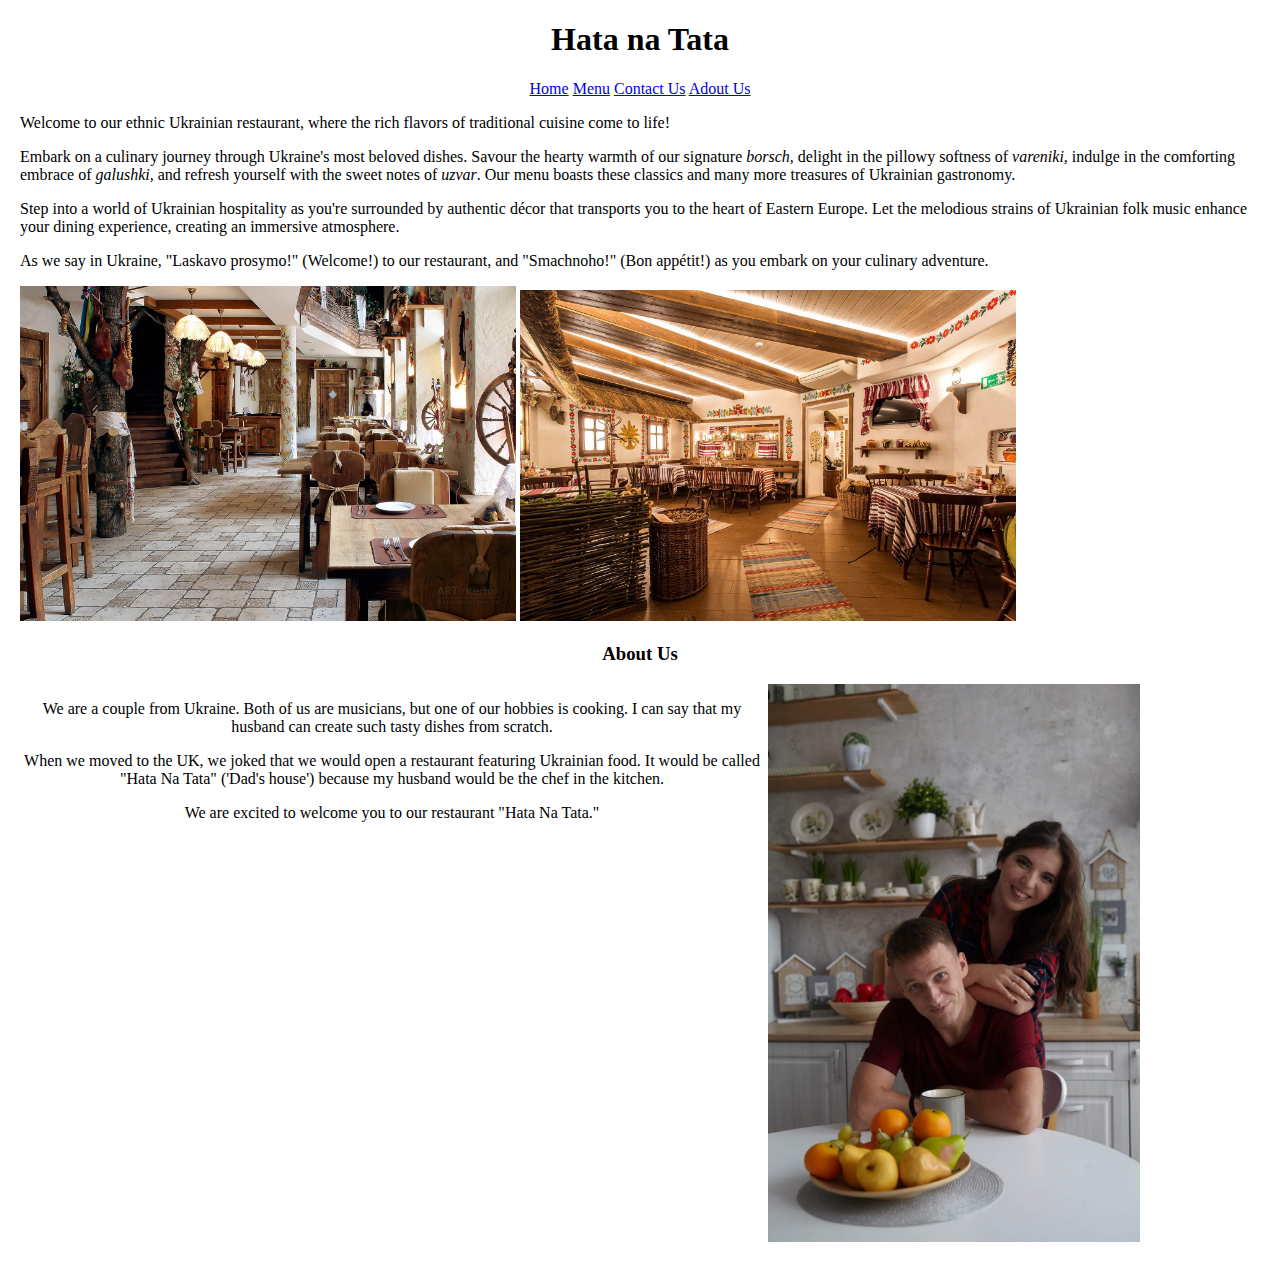
==== index.html @ bf631e07 "Add files and pictures from desktop add alternative text to images in the index file" ====
<!DOCTYPE html>

<html lang="en-UK">
    <head>
        <meta charset="utf-8">

        <title>Hata na Tata</title>

        <!-- Load external CSS styles -->
        <link rel="stylesheet" href="styles.css">
 <!-- Load external JavaScript -->
        <script src="scripts.js"></script>
    </head>

    <body>

        <header id="home">
          <h1>Hata na Tata</h1>
          </header>
      <nav>
        <a href="#Home">Home</a>
        <a href="menu.html">Menu</a>
        <a href="#contact">Contact Us</a>
        <a href="#about">Adout Us</a>
      </nav>
        <div>
        <p>Welcome to our ethnic Ukrainian restaurant, where the rich flavors of traditional cuisine come to life!</p>
        <p>Embark on a culinary journey through Ukraine's most beloved dishes. Savour the hearty warmth of our signature <em>borsch</em>, delight in the pillowy softness of <em>vareniki,</em> indulge in the comforting embrace of <em>galushki,</em> and refresh yourself with the sweet notes of <em>uzvar</em>. Our menu boasts these classics and many more treasures of Ukrainian gastronomy.</p>
        <p>Step into a world of Ukrainian hospitality as you're surrounded by authentic décor that transports you to the heart of Eastern Europe. Let the melodious strains of Ukrainian folk music enhance your dining experience, creating an immersive atmosphere.</p>
        <p>As we say in Ukraine, "Laskavo prosymo!" (Welcome!) to our restaurant, and "Smachnoho!" (Bon appétit!) as you embark on your culinary adventure.</p>
        </div>
       <img src="restaurant_web09.jpg" alt="Restaurant with Ukrainian ethnic interior" width="40%">
        <img src="restoran-v-ukrainskom-stile.jpg" alt="Restaurant with Ukrainian ethnic interior" width="40%">
    <h3 id="about">About Us</h3>
    <div class="about-block">
       <p>We are a couple from Ukraine. Both of us are musicians, but one of our hobbies is cooking. I can say that my husband can create such tasty dishes from scratch. </p>
       <p> When we moved to the UK, we joked that we would open a restaurant featuring Ukrainian food. It would be called "Hata Na Tata" ('Dad's house') because my husband would be the chef in the kitchen. </p>
       <p>We are excited to welcome you to our restaurant "Hata Na Tata."</p>
    </div>
        <img src="IMG-1381e5f2d7cb8413e461cea96f832598-V.jpg" width="30%" height="40%" alt="Happy family couple at the dining table">
    </body>

</html>
---- styles.css ----
body {
    display: block;
    margin: 20px;
}
h1 {
    text-align: center;
}
h3 {
    text-align: center;
}
nav {
        text-align: center;

}
.about-block {
    display: inline-block;
    text-align: center;
    vertical-align: top;
    width: 60%;
}
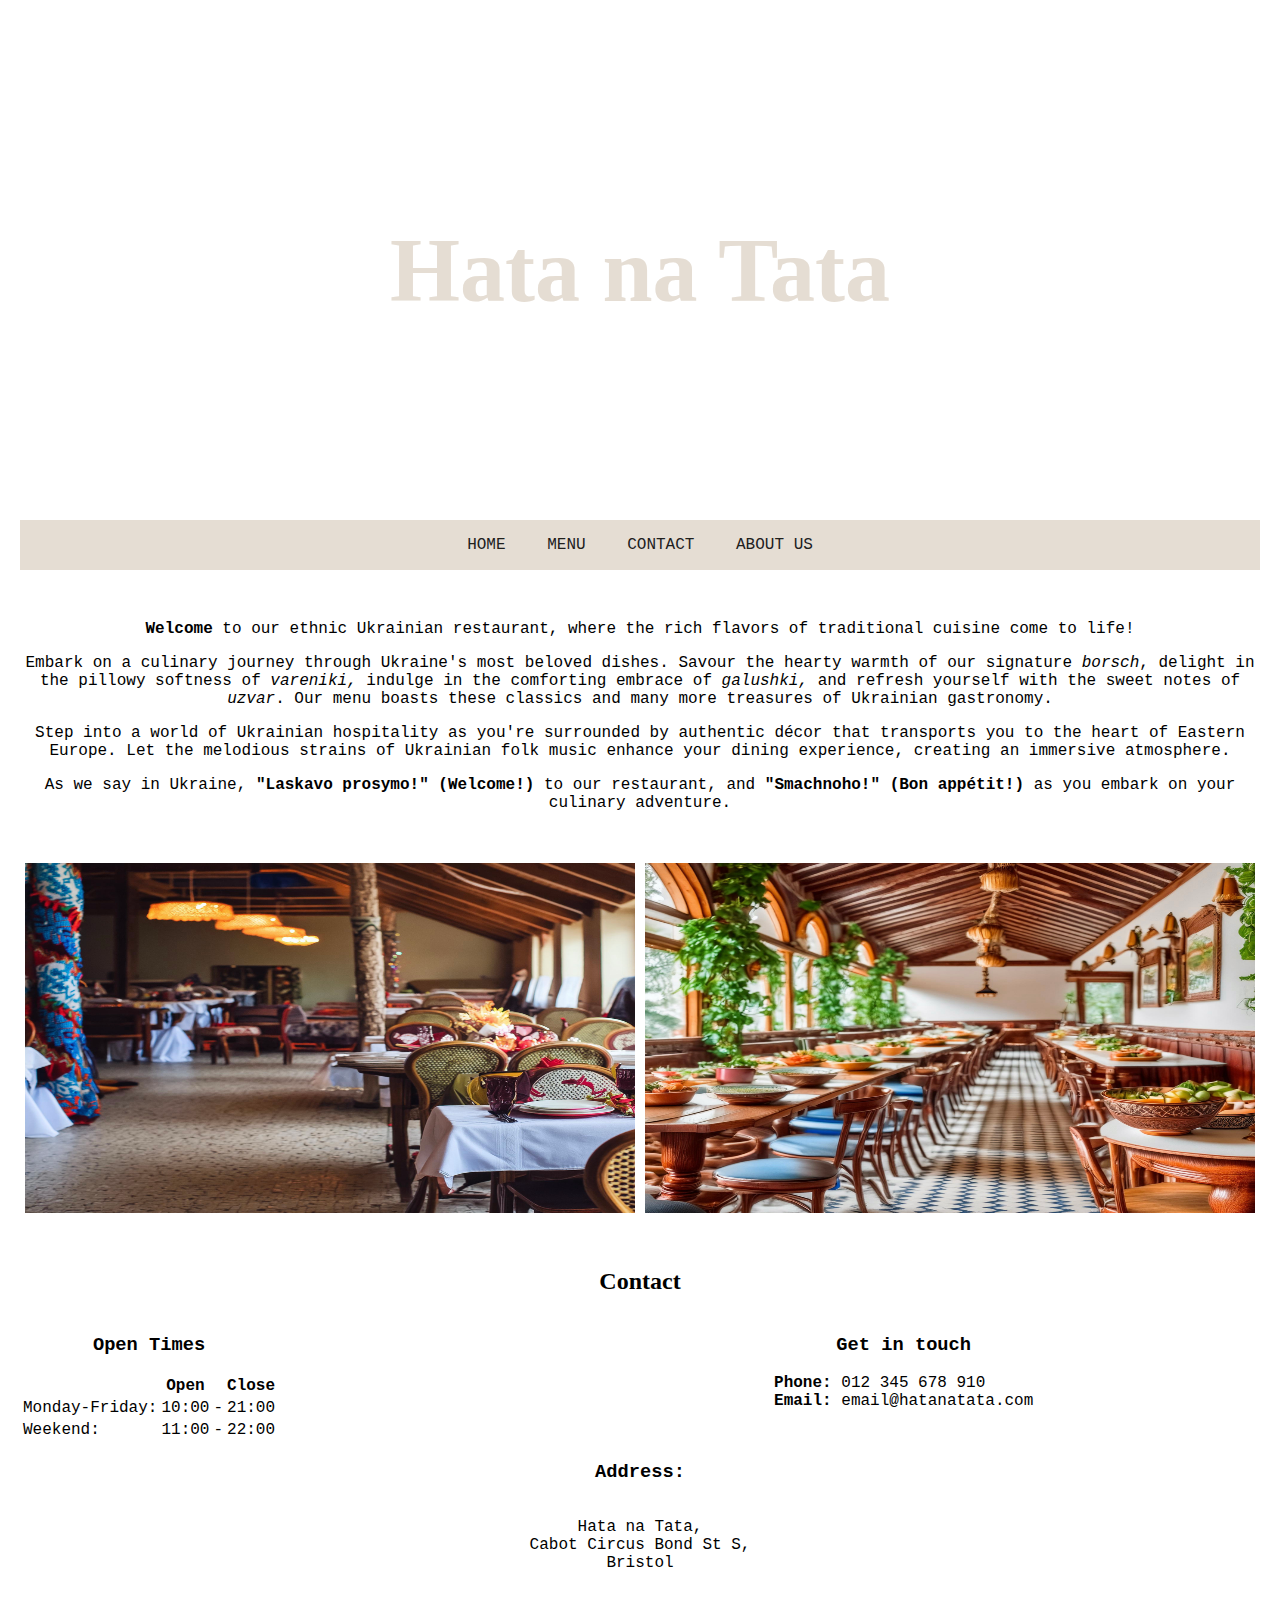
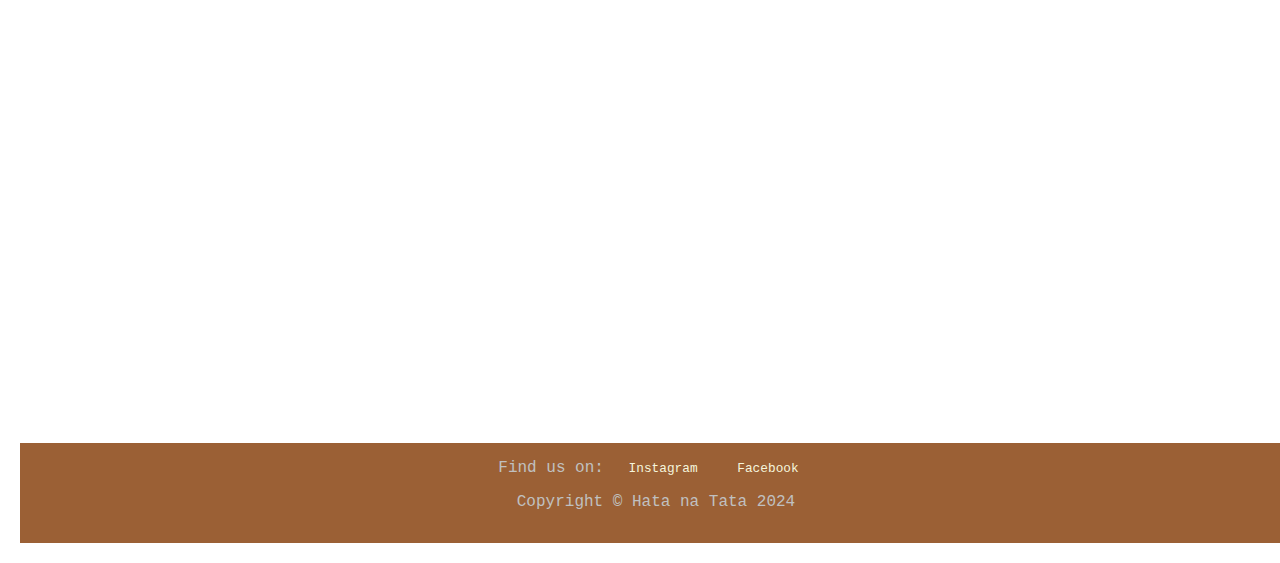
==== commit e980ada8: "create about.html" ====
--- a/index.html
+++ b/index.html
@@ -7,37 +7,89 @@
         <title>Hata na Tata</title>
 
         <!-- Load external CSS styles -->
-        <link rel="stylesheet" href="styles.css">
+        <link rel="stylesheet" href="assets/CSS/styles.css">
  <!-- Load external JavaScript -->
         <script src="scripts.js"></script>
     </head>
 
     <body>
-
-        <header id="home">
-          <h1>Hata na Tata</h1>
+        <header id="home" class="flex">
+            <div class="head">
+                <h1>Hata na Tata</h1>
+            </div>
           </header>
-      <nav>
-        <a href="#Home">Home</a>
-        <a href="menu.html">Menu</a>
-        <a href="#contact">Contact Us</a>
-        <a href="#about">Adout Us</a>
-      </nav>
-        <div>
-        <p>Welcome to our ethnic Ukrainian restaurant, where the rich flavors of traditional cuisine come to life!</p>
+          <nav>
+            <a href="#home">Home</a>
+            <a href="menu.html">Menu</a>
+            <a href="#contact">Contact</a>
+            <a href="about.html">About Us</a>
+          </nav>
+        <div class="text-center">
+        <p><strong>Welcome</strong> to our ethnic Ukrainian restaurant, where the rich flavors of traditional cuisine come to life!</p>
         <p>Embark on a culinary journey through Ukraine's most beloved dishes. Savour the hearty warmth of our signature <em>borsch</em>, delight in the pillowy softness of <em>vareniki,</em> indulge in the comforting embrace of <em>galushki,</em> and refresh yourself with the sweet notes of <em>uzvar</em>. Our menu boasts these classics and many more treasures of Ukrainian gastronomy.</p>
         <p>Step into a world of Ukrainian hospitality as you're surrounded by authentic décor that transports you to the heart of Eastern Europe. Let the melodious strains of Ukrainian folk music enhance your dining experience, creating an immersive atmosphere.</p>
-        <p>As we say in Ukraine, "Laskavo prosymo!" (Welcome!) to our restaurant, and "Smachnoho!" (Bon appétit!) as you embark on your culinary adventure.</p>
+        <p>As we say in Ukraine, <strong>"Laskavo prosymo!" (Welcome!)</strong> to our restaurant, and <strong>"Smachnoho!" (Bon appétit!) </strong> as you embark on your culinary adventure.</p>
         </div>
-       <img src="restaurant_web09.jpg" alt="Restaurant with Ukrainian ethnic interior" width="40%">
-        <img src="restoran-v-ukrainskom-stile.jpg" alt="Restaurant with Ukrainian ethnic interior" width="40%">
-    <h3 id="about">About Us</h3>
-    <div class="about-block">
-       <p>We are a couple from Ukraine. Both of us are musicians, but one of our hobbies is cooking. I can say that my husband can create such tasty dishes from scratch. </p>
-       <p> When we moved to the UK, we joked that we would open a restaurant featuring Ukrainian food. It would be called "Hata Na Tata" ('Dad's house') because my husband would be the chef in the kitchen. </p>
-       <p>We are excited to welcome you to our restaurant "Hata Na Tata."</p>
+        <div class="flex">
+      <div class="image-box">
+        <img src="assets/images/interier1.jpeg" alt="Restaurant with Ukrainian ethnic interior">
+      </div>
+      <div class="image-box">
+        <img src="assets/images/interier2.jpeg" alt="Restaurant with Ukrainian ethnic interior">
+      </div>
     </div>
-        <img src="IMG-1381e5f2d7cb8413e461cea96f832598-V.jpg" width="30%" height="40%" alt="Happy family couple at the dining table">
+        <section id="contact">
+            <h2>Contact</h2>
+            <div class="contact-container">
+                <div class="flex-table">
+                    <h3 text-align="center">Open Times</h3>
+                <table>
+                    <tr>
+                        <th></th>
+                        <th>Open</th>
+                        <th></th>
+                        <th>Close</th>
+                    </tr>
+                    <tr>
+                        <td>Monday-Friday: </td>
+                        <td>10:00</td>
+                        <td>-</td>
+                        <td>21:00</td>
+                    </tr>
+                    <tr>
+                        <td>Weekend: </td>
+                        <td>11:00</td>
+                        <td>-</td>
+                        <td>22:00</td>
+                    </tr>
+                </table>
+            </div>
+           <div class="flex-right">
+            <h3>Get in touch</h3>
+		<div>
+		<span class="bold">Phone: </span>
+		<span>012 345 678 910</span>
+		</div>
+		<div>
+		<span class="bold">Email: </span>
+		<span>email@hatanatata.com</span>
+		</div>
+	</div>
+</div>
+<h3>Address:</h3>
+<div class="flex">
+    <p>Hata na Tata,  <br> Cabot Circus
+        Bond St S, <br> Bristol</p>
+    </div>
+        </section>
+        <section>
+            <iframe src="https://www.google.com/maps/embed?pb=!1m18!1m12!1m3!1d2485.992519890851!2d-2.5873366737198427!3d51.45829377180225!2m3!1f0!2f0!3f0!3m2!1i1024!2i768!4f13.1!3m3!1m2!1s0x48718e708ced15cd%3A0x11d99c49c31a1395!2sCabot%20Circus!5e0!3m2!1sen!2suk!4v1721044052066!5m2!1sen!2suk" width="100%" height="450" style="border:0;" allowfullscreen="" loading="lazy" referrerpolicy="no-referrer-when-downgrade" title="Location of the restaurant"></iframe>
+        </section>
+        <footer>
+            <span>Find us on:</span>
+            <a href="https://www.instagram.com" target="_blank" aria-label="Find us on Instagram (link opens in a new tab)">Instagram</a>
+            <a href="https://www.facebook.com" target="_blank" aria-label="Find us on Facebook (link opens in a new tab)">Facebook</a>
+            <p>Copyright © Hata na Tata 2024</p>
+        </footer>
     </body>
-
 </html>--- a/assets/CSS/styles.css
+++ b/assets/CSS/styles.css
@@ -0,0 +1,123 @@
+body {
+    display: block;
+    margin: 20px;
+    font-family:
+    Lucida Console,
+    Courier,
+    monospace;
+}
+header {
+ background-image: url("../images/file.png");
+ width: 100%;
+ height: 500px;
+ background-size: cover;
+ 
+}
+
+h1, h2 {
+    text-align: center;
+    font-family: fantasy;
+}
+h1 {
+    font-size: 90px;
+    color: rgb(229, 221, 211);
+
+}
+h3 {
+    text-align: center;
+}
+nav {
+    text-align: center;
+    width: 100%;
+    margin-right: 50px;
+    margin-bottom: 50px;
+    text-transform: uppercase;
+    padding-top: 1rem;
+    padding-bottom: 1rem;
+    background-color: rgb(229, 221, 211);
+}
+
+nav > a {
+	text-decoration: none;
+	color: rgb(32, 32, 29);
+	margin: 1rem;
+}
+
+nav > a:hover {
+	color: silver;
+}
+.text-center {
+    text-align: center;
+}
+.bold {
+	font-weight: bold;
+}
+
+.about-block {
+    display: inline-block;
+    text-align: center;
+    vertical-align: top;
+    width: 60%;
+}
+footer {
+	background-color: #9b6035;
+	padding: 1em;
+	text-align: center;
+    width: 100%;
+    bottom: 0;
+    right: 0;
+	z-index: 3;
+}
+
+footer > span {
+	color: silver;
+}
+
+footer > a {
+	color: beige;
+	text-decoration: none;
+	padding: 0 15px;
+	font-size: 0.8rem;
+}
+
+footer > p {
+	color: silver;
+}
+
+.flex {
+    display: flex;
+  align-items: center;
+  justify-content: center;
+  text-align: center;
+}
+.contact-container {
+    display: flex;
+    flex-direction: row;
+    gap: 40%;
+}
+
+.flex-table{
+  align-items: flex-start;
+  justify-content: flex-start;
+}
+.flex-right{
+  order: 1;
+
+}
+.head{
+    display: block;
+    }
+.image-box {
+    display: block;
+    flex-wrap: wrap;
+    gap: 30px;
+    flex: 2 350px;
+    height: 350px;
+    width: 50%;
+    padding: 5px;
+    margin: 30px 0 30px 0;
+}
+.image-box > img {
+    width: 100%;
+    height: 100%;
+}
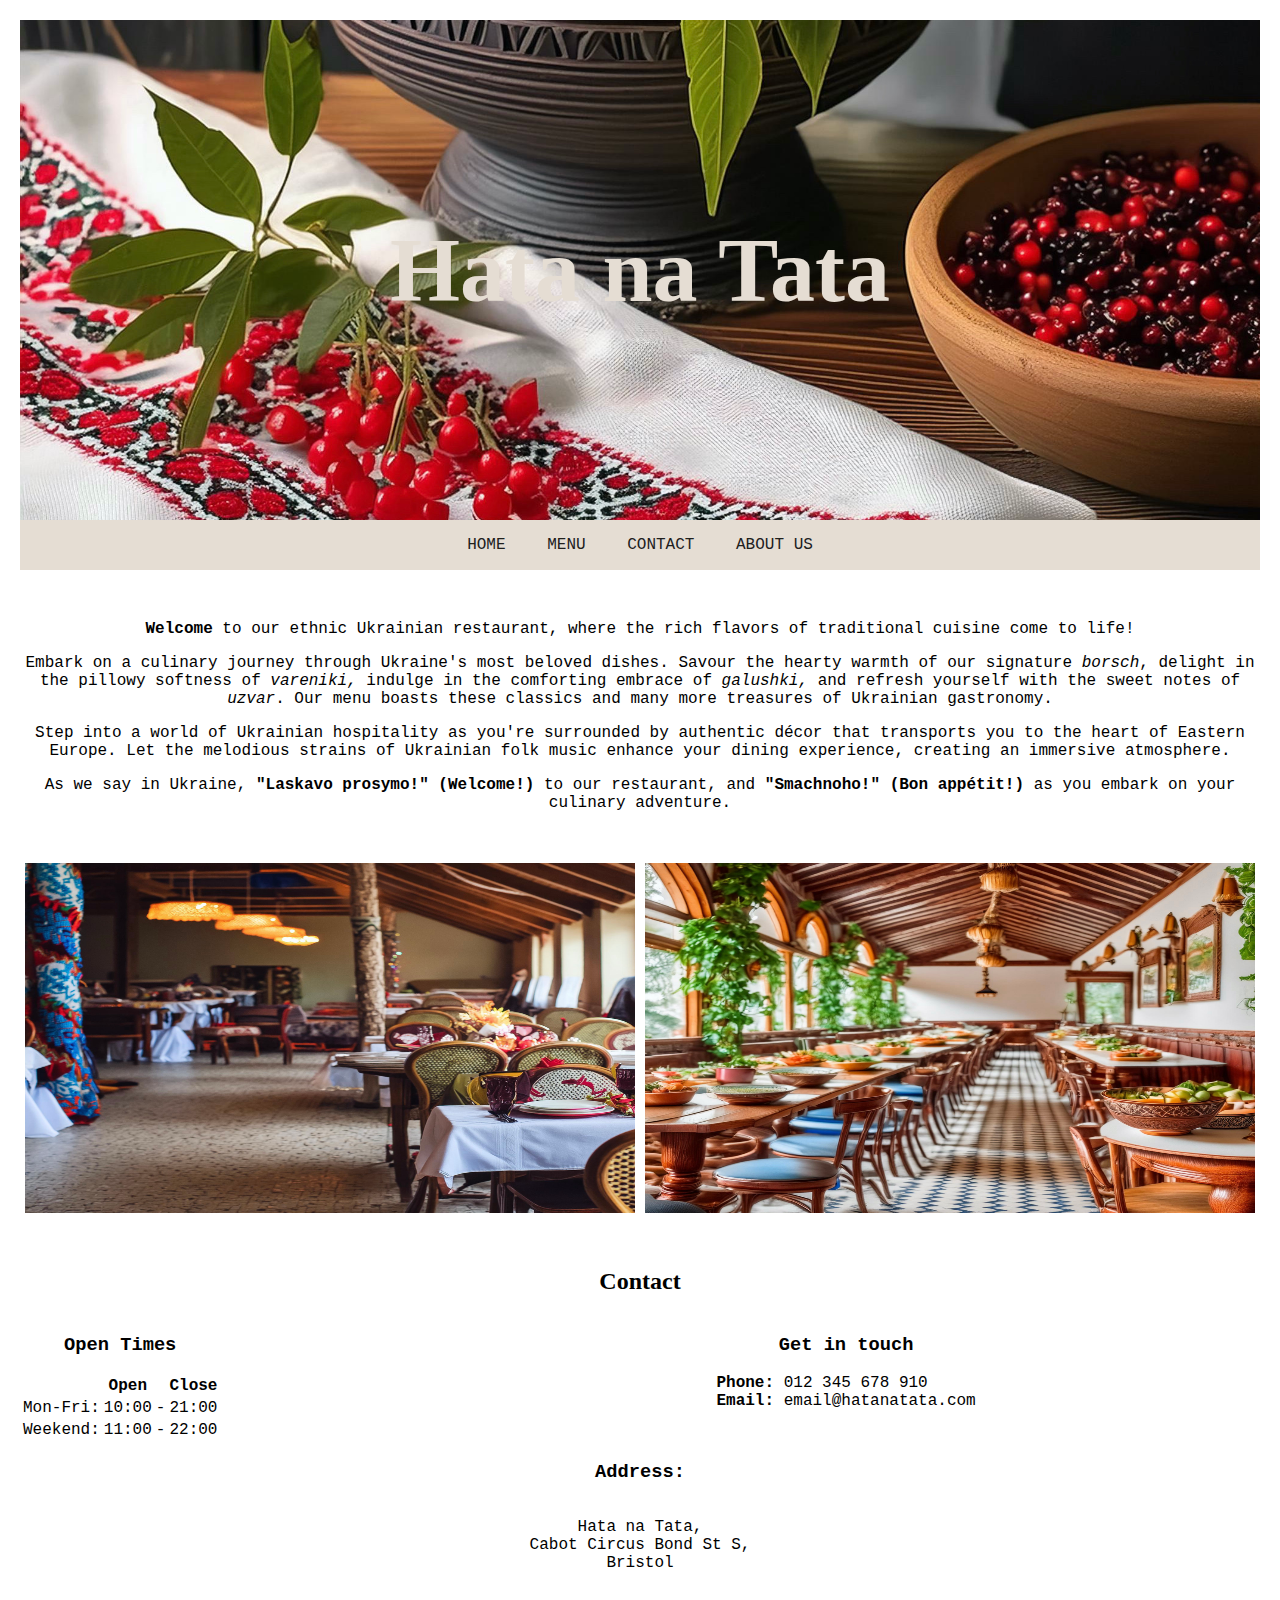
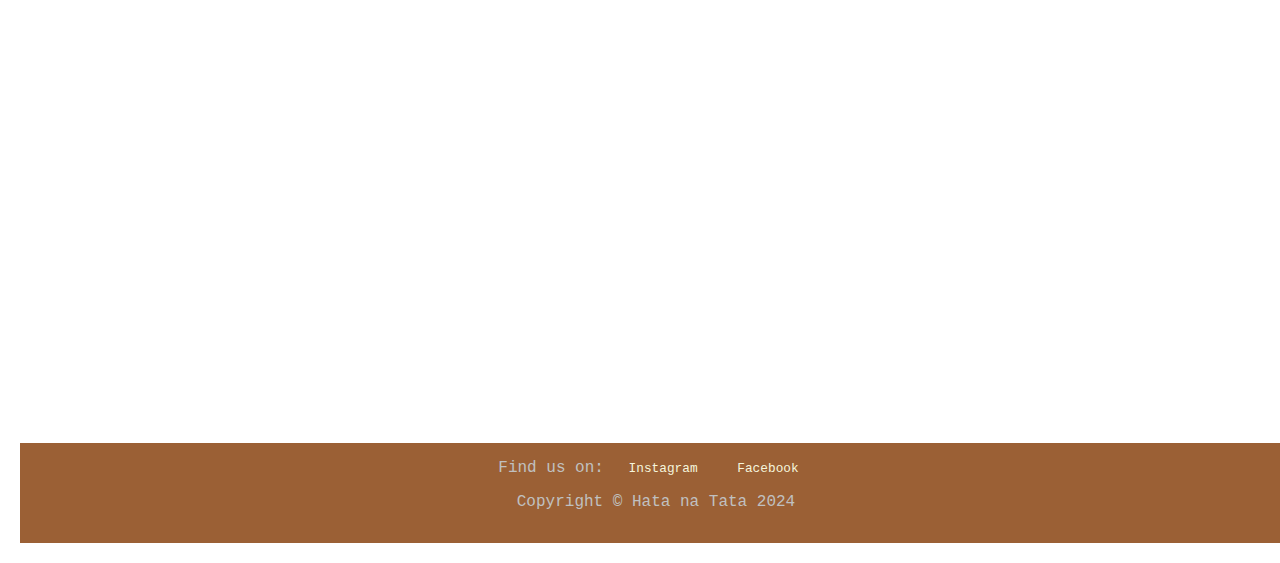
==== commit b02786a2: "add bg img to header; nav section; contact section; styling css" ====
--- a/index.html
+++ b/index.html
@@ -51,7 +51,7 @@
                         <th>Close</th>
                     </tr>
                     <tr>
-                        <td>Monday-Friday: </td>
+                        <td>Mon-Fri: </td>
                         <td>10:00</td>
                         <td>-</td>
                         <td>21:00</td>
--- a/assets/CSS/styles.css
+++ b/assets/CSS/styles.css
@@ -7,11 +7,10 @@
     monospace;
 }
 header {
- background-image: url("../images/file.png");
+ background-image: url("../images/rushnyk.jpeg");
  width: 100%;
  height: 500px;
  background-size: cover;
- 
 }
 
 h1, h2 {
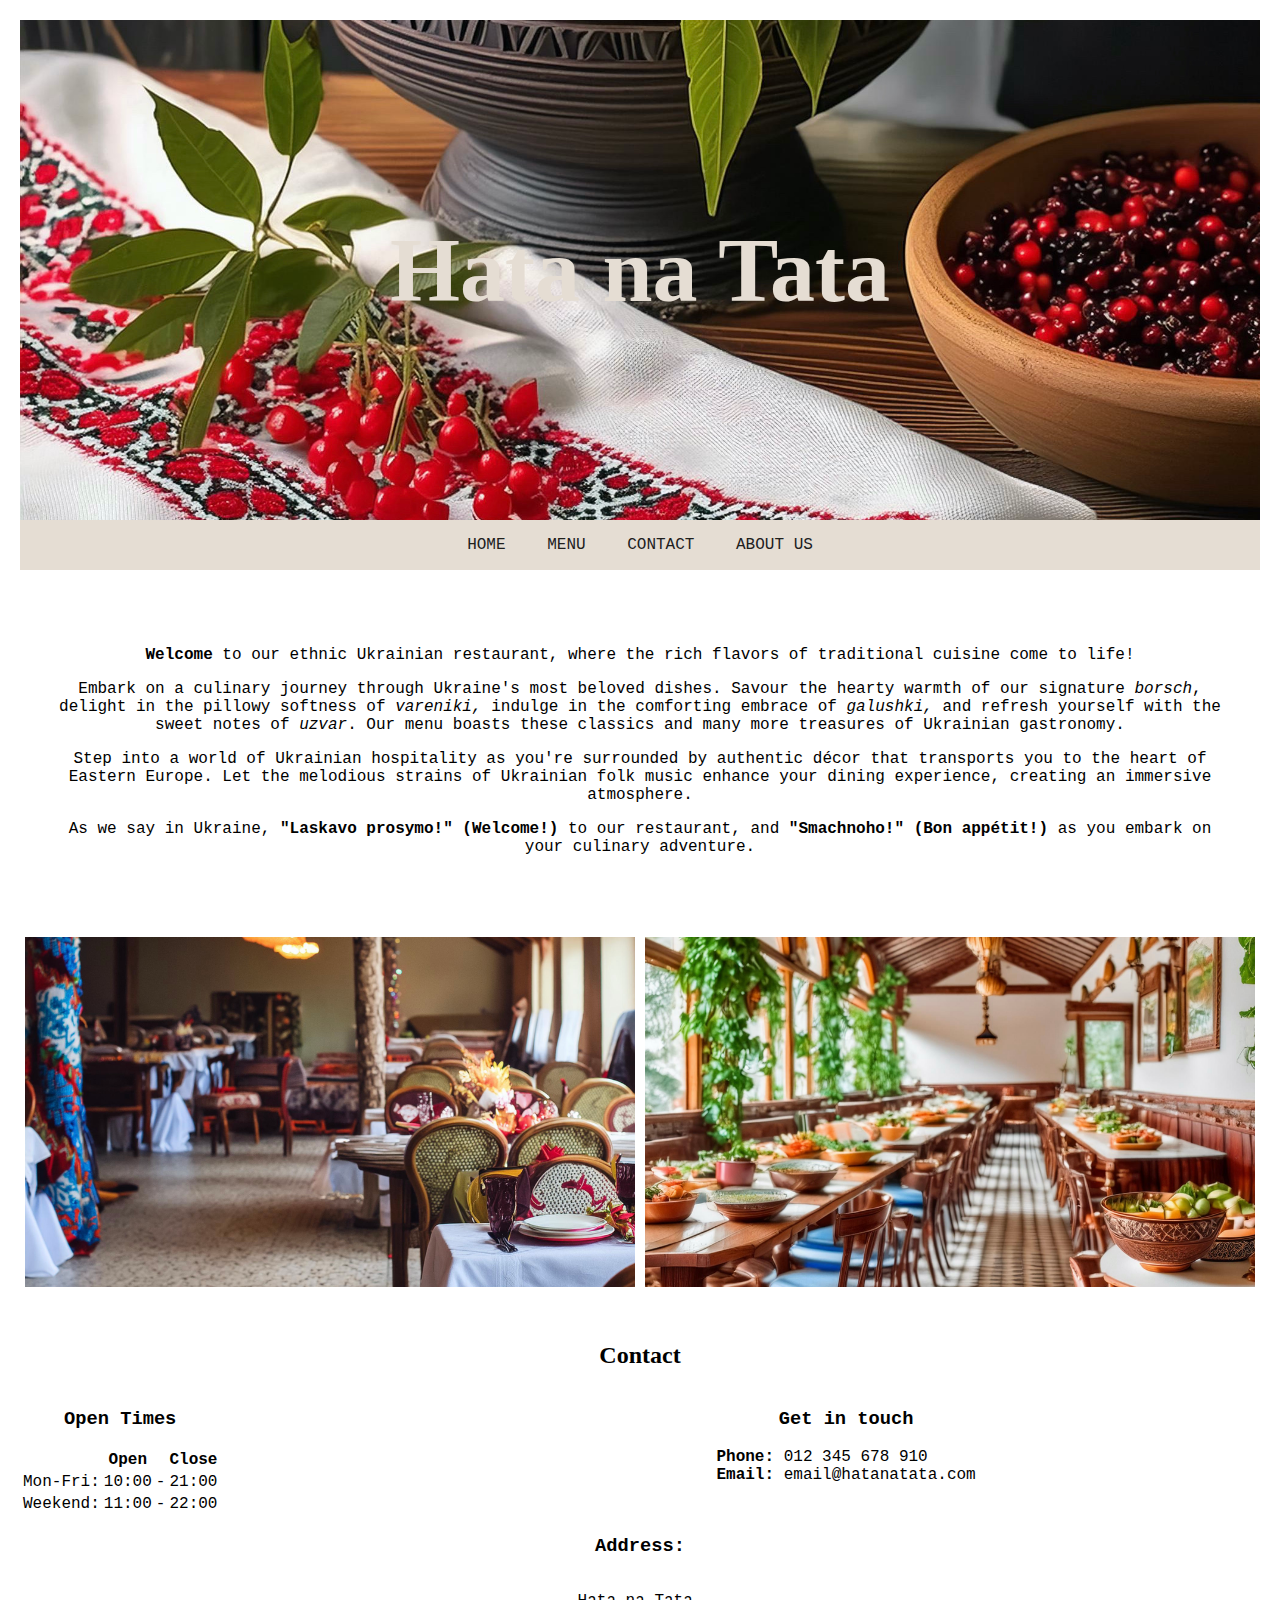
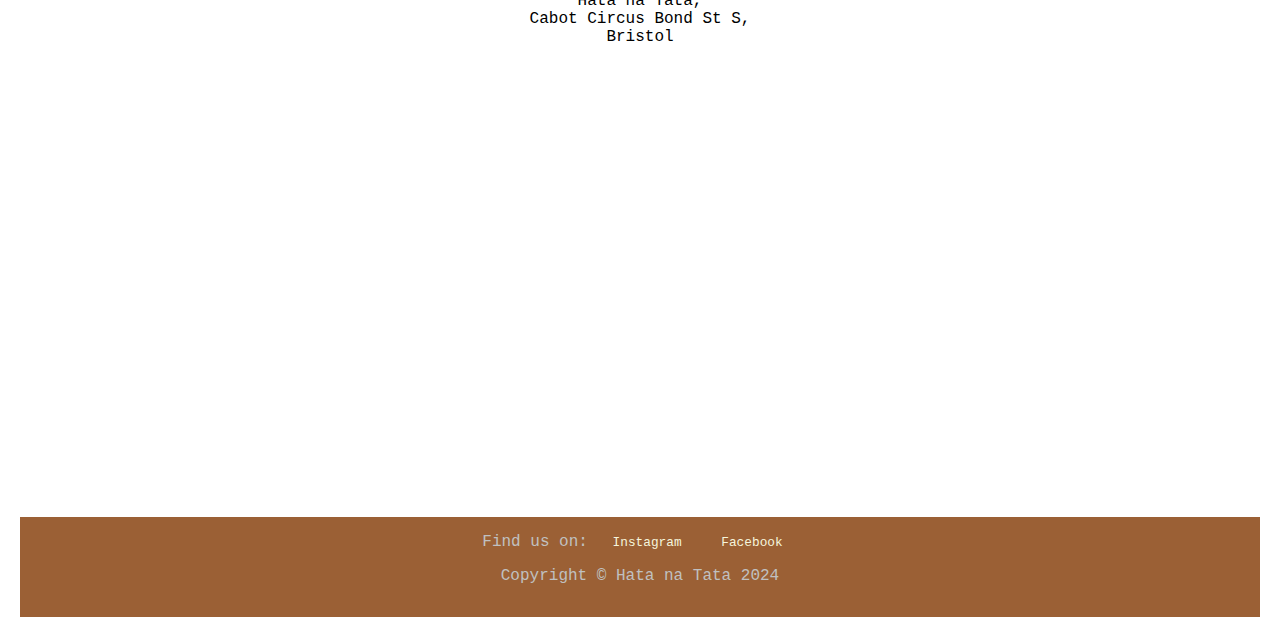
==== commit 55f5d6f3: "add object-fit to image-box > img; style main content; reduce padding left/right from the footer" ====
--- a/index.html
+++ b/index.html
@@ -1,48 +1,61 @@
 <!DOCTYPE html>
 
 <html lang="en-UK">
-    <head>
-        <meta charset="utf-8">
 
-        <title>Hata na Tata</title>
+<head>
+    <meta charset="utf-8">
 
-        <!-- Load external CSS styles -->
-        <link rel="stylesheet" href="assets/CSS/styles.css">
- <!-- Load external JavaScript -->
-        <script src="scripts.js"></script>
-    </head>
+    <title>Hata na Tata</title>
 
-    <body>
-        <header id="home" class="flex">
-            <div class="head">
-                <h1>Hata na Tata</h1>
-            </div>
-          </header>
-          <nav>
-            <a href="#home">Home</a>
-            <a href="menu.html">Menu</a>
-            <a href="#contact">Contact</a>
-            <a href="about.html">About Us</a>
-          </nav>
-        <div class="text-center">
-        <p><strong>Welcome</strong> to our ethnic Ukrainian restaurant, where the rich flavors of traditional cuisine come to life!</p>
-        <p>Embark on a culinary journey through Ukraine's most beloved dishes. Savour the hearty warmth of our signature <em>borsch</em>, delight in the pillowy softness of <em>vareniki,</em> indulge in the comforting embrace of <em>galushki,</em> and refresh yourself with the sweet notes of <em>uzvar</em>. Our menu boasts these classics and many more treasures of Ukrainian gastronomy.</p>
-        <p>Step into a world of Ukrainian hospitality as you're surrounded by authentic décor that transports you to the heart of Eastern Europe. Let the melodious strains of Ukrainian folk music enhance your dining experience, creating an immersive atmosphere.</p>
-        <p>As we say in Ukraine, <strong>"Laskavo prosymo!" (Welcome!)</strong> to our restaurant, and <strong>"Smachnoho!" (Bon appétit!) </strong> as you embark on your culinary adventure.</p>
+    <!-- Load external CSS styles -->
+    <link rel="stylesheet" href="assets/CSS/styles.css">
+    <!-- Load external JavaScript -->
+    <script src="scripts.js"></script>
+</head>
+
+<body>
+    <!--Header-->
+    <header id="home" class="flex">
+        <div class="head">
+            <h1>Hata na Tata</h1>
         </div>
-        <div class="flex">
-      <div class="image-box">
-        <img src="assets/images/interier1.jpeg" alt="Restaurant with Ukrainian ethnic interior">
-      </div>
-      <div class="image-box">
-        <img src="assets/images/interier2.jpeg" alt="Restaurant with Ukrainian ethnic interior">
-      </div>
+    </header>
+    <!--Navigation bar-->
+    <nav>
+        <a href="#home">Home</a>
+        <a href="menu.html">Menu</a>
+        <a href="#contact">Contact</a>
+        <a href="about.html">About Us</a>
+    </nav>
+    <!--Main content-->
+    <div class="text-center">
+        <p><strong>Welcome</strong> to our ethnic Ukrainian restaurant, where the rich flavors of traditional cuisine
+            come to life!</p>
+        <p>Embark on a culinary journey through Ukraine's most beloved dishes. Savour the hearty warmth of our signature
+            <em>borsch</em>, delight in the pillowy softness of <em>vareniki,</em> indulge in the comforting embrace of
+            <em>galushki,</em> and refresh yourself with the sweet notes of <em>uzvar</em>. Our menu boasts these
+            classics and many more treasures of Ukrainian gastronomy.</p>
+        <p>Step into a world of Ukrainian hospitality as you're surrounded by authentic décor that transports you to the
+            heart of Eastern Europe. Let the melodious strains of Ukrainian folk music enhance your dining experience,
+            creating an immersive atmosphere.</p>
+        <p>As we say in Ukraine, <strong>"Laskavo prosymo!" (Welcome!)</strong> to our restaurant, and
+            <strong>"Smachnoho!" (Bon appétit!) </strong> as you embark on your culinary adventure.</p>
     </div>
-        <section id="contact">
-            <h2>Contact</h2>
-            <div class="contact-container">
-                <div class="flex-table">
-                    <h3 text-align="center">Open Times</h3>
+    <div class="flex">
+        <div class="image-box">
+            <img src="assets/images/interier1.jpeg" alt="Restaurant with Ukrainian ethnic interior">
+        </div>
+        <div class="image-box">
+            <img src="assets/images/interier2.jpeg" alt="Restaurant with Ukrainian ethnic interior">
+        </div>
+    </div>
+    <!--Contact section-->
+    <section id="contact">
+        <h2>Contact</h2>
+        <div class="contact-container">
+            <!--Open Times-->
+            <div class="flex-table">
+                <h3 text-align="center">Open Times</h3>
                 <table>
                     <tr>
                         <th></th>
@@ -64,32 +77,42 @@
                     </tr>
                 </table>
             </div>
-           <div class="flex-right">
-            <h3>Get in touch</h3>
-		<div>
-		<span class="bold">Phone: </span>
-		<span>012 345 678 910</span>
-		</div>
-		<div>
-		<span class="bold">Email: </span>
-		<span>email@hatanatata.com</span>
-		</div>
-	</div>
-</div>
-<h3>Address:</h3>
-<div class="flex">
-    <p>Hata na Tata,  <br> Cabot Circus
-        Bond St S, <br> Bristol</p>
-    </div>
-        </section>
-        <section>
-            <iframe src="https://www.google.com/maps/embed?pb=!1m18!1m12!1m3!1d2485.992519890851!2d-2.5873366737198427!3d51.45829377180225!2m3!1f0!2f0!3f0!3m2!1i1024!2i768!4f13.1!3m3!1m2!1s0x48718e708ced15cd%3A0x11d99c49c31a1395!2sCabot%20Circus!5e0!3m2!1sen!2suk!4v1721044052066!5m2!1sen!2suk" width="100%" height="450" style="border:0;" allowfullscreen="" loading="lazy" referrerpolicy="no-referrer-when-downgrade" title="Location of the restaurant"></iframe>
-        </section>
-        <footer>
-            <span>Find us on:</span>
-            <a href="https://www.instagram.com" target="_blank" aria-label="Find us on Instagram (link opens in a new tab)">Instagram</a>
-            <a href="https://www.facebook.com" target="_blank" aria-label="Find us on Facebook (link opens in a new tab)">Facebook</a>
-            <p>Copyright © Hata na Tata 2024</p>
-        </footer>
-    </body>
+            <div class="flex-right">
+                <!--Get in touch-->
+                <h3>Get in touch</h3>
+                <div>
+                    <span class="bold">Phone: </span>
+                    <span>012 345 678 910</span>
+                </div>
+                <div>
+                    <span class="bold">Email: </span>
+                    <span>email@hatanatata.com</span>
+                </div>
+            </div>
+        </div>
+        <!--Address-->
+        <h3>Address:</h3>
+        <div class="flex">
+            <p>Hata na Tata, <br> Cabot Circus
+                Bond St S, <br> Bristol</p>
+        </div>
+    </section>
+    <!--Map section-->
+    <section>
+        <iframe
+            src="https://www.google.com/maps/embed?pb=!1m18!1m12!1m3!1d2485.992519890851!2d-2.5873366737198427!3d51.45829377180225!2m3!1f0!2f0!3f0!3m2!1i1024!2i768!4f13.1!3m3!1m2!1s0x48718e708ced15cd%3A0x11d99c49c31a1395!2sCabot%20Circus!5e0!3m2!1sen!2suk!4v1721044052066!5m2!1sen!2suk"
+            width="100%" height="450" style="border:0;" allowfullscreen="" loading="lazy"
+            referrerpolicy="no-referrer-when-downgrade" title="Location of the restaurant"></iframe>
+    </section>
+<!--Footer-->
+    <footer>
+        <span>Find us on:</span>
+        <a href="https://www.instagram.com" target="_blank"
+            aria-label="Find us on Instagram (link opens in a new tab)">Instagram</a>
+        <a href="https://www.facebook.com" target="_blank"
+            aria-label="Find us on Facebook (link opens in a new tab)">Facebook</a>
+        <p>Copyright © Hata na Tata 2024</p>
+    </footer>
+</body>
+
 </html>--- a/assets/CSS/styles.css
+++ b/assets/CSS/styles.css
@@ -47,6 +47,8 @@
 }
 .text-center {
     text-align: center;
+    margin: 20px;
+    padding: 10px;
 }
 .bold {
 	font-weight: bold;
@@ -54,13 +56,12 @@
 
 .about-block {
     display: inline-block;
-    text-align: center;
     vertical-align: top;
     width: 60%;
 }
 footer {
 	background-color: #9b6035;
-	padding: 1em;
+	padding: 16px 0;
 	text-align: center;
     width: 100%;
     bottom: 0;
@@ -119,4 +120,5 @@
 .image-box > img {
     width: 100%;
     height: 100%;
+    object-fit: cover;
 }
